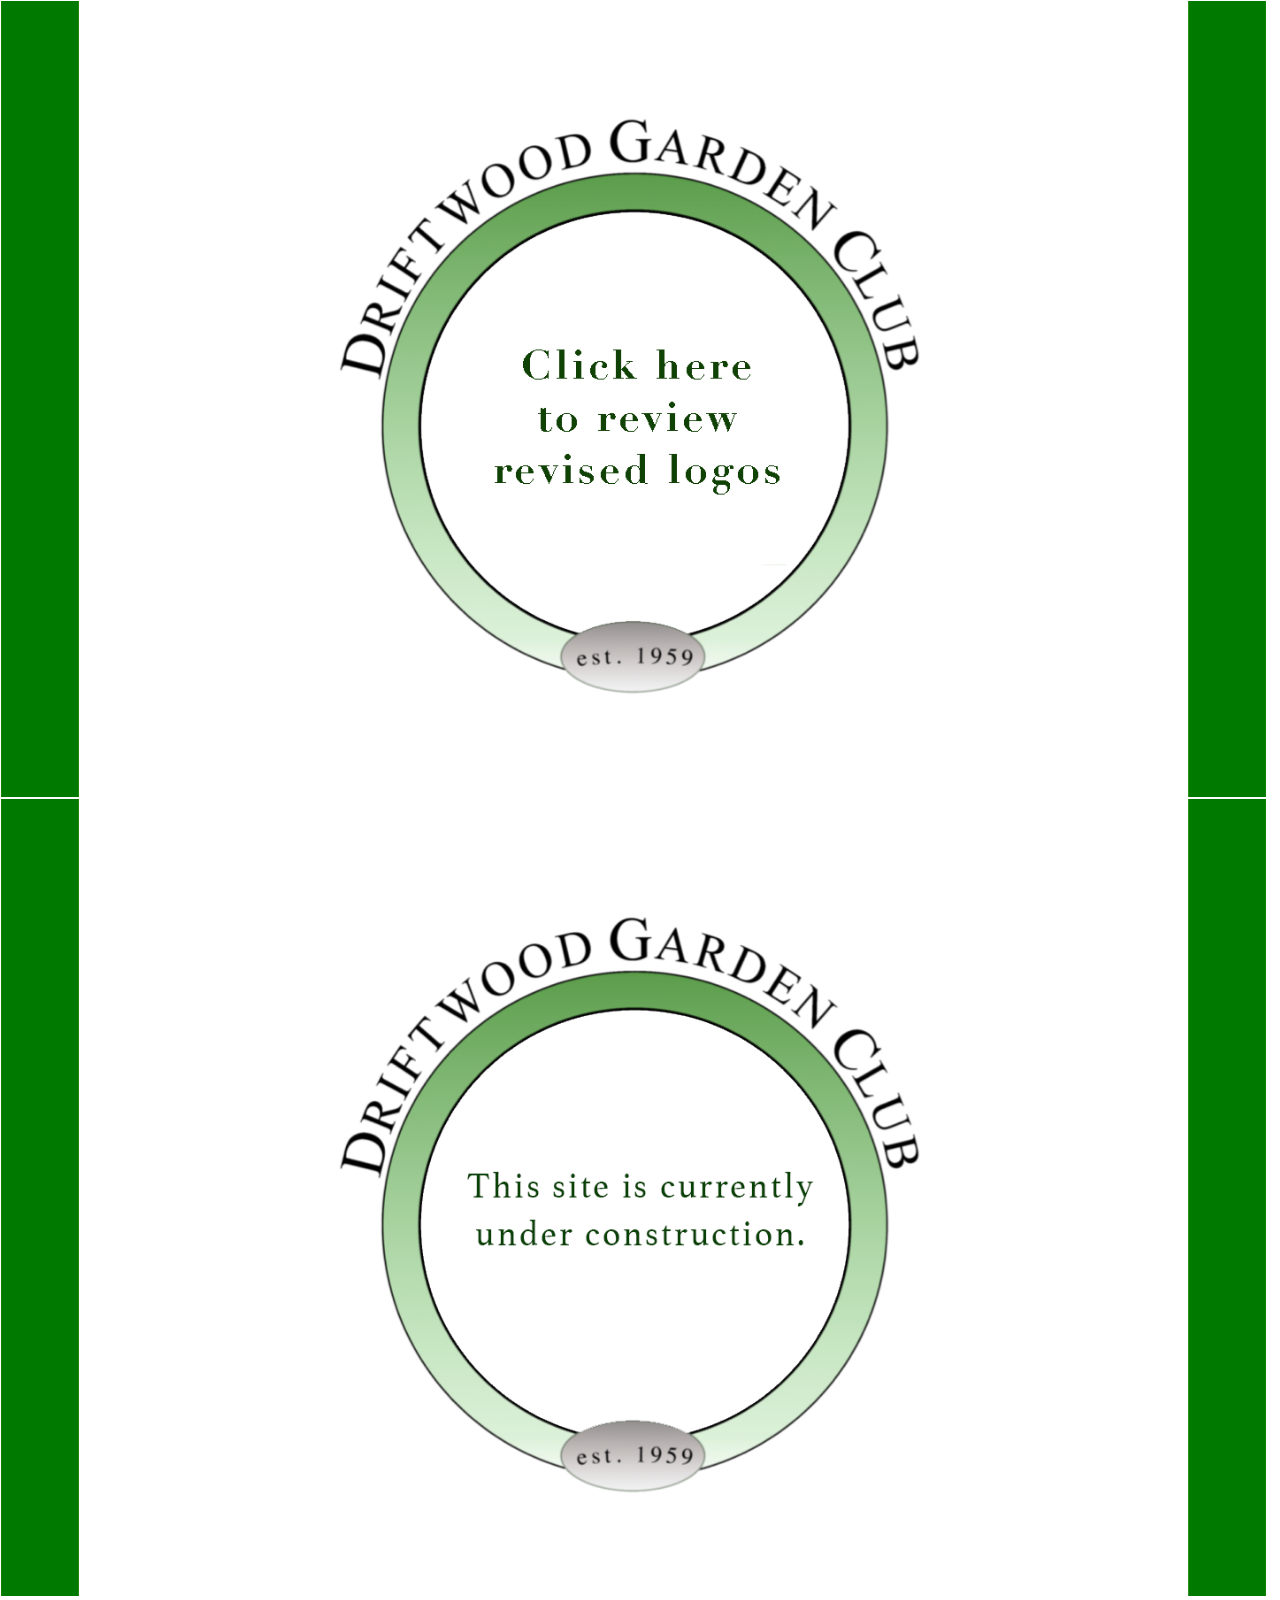
==== index.html @ 0391378d "updated index removed contact request in html tags - site down request" ====
<!doctype html>
<html lang="en">
  <head>

    <!-- Global site tag (gtag.js) - Google Analytics -->
<script async src="https://www.googletagmanager.com/gtag/js?id=G-PQ1KEWQZZH"></script>
<script>
  window.dataLayer = window.dataLayer || [];
  function gtag(){dataLayer.push(arguments);}
  gtag('js', new Date());

  gtag('config', 'G-PQ1KEWQZZH');
</script>
    <!-- Required meta tags -->
    <meta charset="utf-8">
    <meta name="viewport" content="width=device-width, initial-scale=1">
    

    <!-- Bootstrap CSS -->
    <link href="https://cdn.jsdelivr.net/npm/bootstrap@5.0.0-beta2/dist/css/bootstrap.min.css" rel="stylesheet" integrity="sha384-BmbxuPwQa2lc/FVzBcNJ7UAyJxM6wuqIj61tLrc4wSX0szH/Ev+nYRRuWlolflfl" crossorigin="anonymous">

    <link rel="preconnect" href="https://fonts.gstatic.com">
    <link href="https://fonts.googleapis.com/css2?family=Montserrat:wght@300;400;500;600&family=Raleway&display=swap" rel="stylesheet">
    <link href="css/index.css" rel="stylesheet" type="text/css">
    <title>Driftwood Garden Club Logo Examples</title>
  </head>




  <body>
    

 <!--leave this out
   <div><p>&nbsp;</p></div>
      <div class="jumbotron">
        <h1 class="display-4">&nbsp;&nbsp;&nbsp;&nbsp; &nbsp;DRIFTWOOD GARDEN CLUB LOGO DRAFTS</h1>  
      </div>
      <hr>
    -->


    <!-- leave this image out
      <div="justify-content-md-center"><p>&nbsp;</p></div>
     
        <img src="images/dgcheader.png" width="600px" alt="Driftwood Garden Club logo drafts">
      
      <hr>


<p>&nbsp;</p><p>&nbsp;</p>

    -->

      

<!--leave this section out
    <div class="container">
      <div class="row">
        <div class="col">
          &nbsp;
        </div>
        <div class="col-md-auto">
          
    <div class="col">
      <div class="card" style="width:40rem;">
        <img src="images/mobiledtcurrent03032021.png" class="card-img-top" alt="image copyright 2021 contact Lee Collins for image use">
        <div class="card-body">
          <h5 class="card-title">Research</h5>
          <p class="card-text">Research for my portfolio began with a 120-day action plan, creating a moodboard, 
            updating my resum&eacute;, a personal style guide followed by creating home resume desktop page.
          </p>
          
        </div>
      </div>
    </div>
        </div>
        <div class="col">
          &nbsp;
        </div>
      </div>
    </div>
  -->


  <!--leave this section out for time being
  <div class="classcomments4">
    Click on the logo to which you would like to email changes.
    <p>If you have other requests, <a href="mailto:DriftwoodGClogo@outlook.com">Click Here</a> to email your suggestions.
      </p>
  </div>
-->


<!-- leave these spaces out
<p>&NonBreakingSpace;</p>
<p>&NonBreakingSpace;</p>
-->

<!--replacing this with pdf below
<table valign=”center” width="90%"> 
  <tr>
  <td width="20%">&nbsp;</td> <td>&nbsp;&nbsp;&nbsp;&nbsp;&nbsp;&nbsp;</td> <td>
    <a href="mailto:DriftwoodGClogo@outlook.com ?subject=DGC SITE DOWN - request">
     
<img src="images/UnderConstruction.png" class="card-img-top" alt="Driftwood Garden Club">
  </a>
<p>&nbsp;</p>
  </td>
  
  <td>&nbsp;&nbsp;&nbsp;&nbsp;;</td>
  

  </tr>
  </table>
-->


<table valign=”center” width="99%"> 
  <tr>
  <td>
  
     
      <img src="images/dg-uc2.png" class="card-img-top" alt="Driftwood Garden Club logo drafts">
      

  </td>
  </tr>
  </table>



  <table valign=”center” width="99%"> 
    <tr>
    <td>

       
        <img src="images/dg-uc05042022.png" class="card-img-top" alt="Driftwood Garden Club logo drafts">
      
  
    </td>
    </tr>
    </table>
  
   
  
  
  
    <p></p>
   

  


  <p></p>
 

 


  

<!--leave this out
<div class="classcomments1">
This concludes the case study for Lee Collins
</div>
-->





  </body>

  <script src="https://cdn.jsdelivr.net/npm/@popperjs/core@2.6.0/dist/umd/popper.min.js" integrity="sha384-KsvD1yqQ1/1+IA7gi3P0tyJcT3vR+NdBTt13hSJ2lnve8agRGXTTyNaBYmCR/Nwi" crossorigin="anonymous"></script>
  <script src="https://cdn.jsdelivr.net/npm/bootstrap@5.0.0-beta2/dist/js/bootstrap.min.js" integrity="sha384-nsg8ua9HAw1y0W1btsyWgBklPnCUAFLuTMS2G72MMONqmOymq585AcH49TLBQObG" crossorigin="anonymous"></script>
  
</html>
---- css/index.css ----
body {
  /* background-image:url(../images/lcbackground.jpg);
  background-repeat:no-repeat;
  */
  
    font-family: 'Belleza-Regular', sans-serif;
}



.header {
  background-image:url(../images/silhouttelc2.png);
  background-repeat:no-repeat;
  height:100px;
  margin: 0;
  background-size: cover;
  z-index: 10;
  opacity: 0;
  }
  

h1 {
    font-family: 'Vogue', sans-serif;

   }



h2 {
  font-family:'Belleza-Regular', sans-serif; 
  font-size: 22px;
  font-weight: 200;
  text-align: left;

 }

   h3 {
    font-family:'Belleza-Regular', sans-serif; 
    font-size: 20px;
    font-weight: 200;
    text-align: left;

   }

   h4 {
    font-family:'Belleza-Regular', sans-serif; 
    font-size: 16px;
    font-weight: regular;
    text-align: left;

   }

   h6 {
    font-family:'Belleza-Regular', sans-serif; 
    font-size: 22px;
    font-weight: 200;
    text-align: center;
  
   }

   .flex-container {
    flex-direction: column;
  }   
  
  .navigation {
    font-family:'Belleza-Regular', sans-serif; 
    height: 100px;
    display: flex;
    align-items: center;
    margin-left: auto;
    border-bottom: thin solid #292727;
    justify-content: flex-end;
    background-image:url(.../images/silhouttelc2.png);
    background-repeat:no-repeat;
    
   }

  
.navigation a{

  padding-right: 20px;
  font-family:'Belleza-Regular', sans-serif; 
  font-size: 16px;
  text-decoration: none;
  color: #7B7B80;
}




.contact1 {
  font-family:'Belleza-Regular', sans-serif; 
  height: 50px;
  align-items: left;
  margin-left: auto;
  
 }


.contact1 a{

padding-right: 20px;
font-family:'Belleza-Regular', sans-serif; 
font-size: 16px;
text-decoration: none;
color: #7B7B80;
}


 

   .myName {
    font-family: 'Vogue', serif;
    font-weight: 300;
    font-size:xx-large;
    text-align: left;
   }


  
  
   /* Write your selector for .separator below */
   .seperator {
       width: 1100px;
   }
  
   /*below this is inserting a new css style guide*/

   nav {
    background-image:url(.../images/chheader100.png);
    background-repeat:no-repeat;
  }
   /* target the class of inline-block below */
  .inline-block {
      display: inline-block;
      font-family: 'montserrat', arial, sans-serif;
      padding: 30px;
      
    /* per holly video another way of typing in
    the padding space in the long version would
    be the example of padding below. The above
    version says ok you want to apply this padding
    all the way around of this container.
    Padding is on the Inside
    Margin is on the outside */
    /* padding-top: 15px;
    padding-right: 15px;
    padding-bottom: 15px;
    padding-left: 15px;
    text-decoration: none;
    */
  }
  
    /* target the class of bottomnav below */
    .bottomnav {
      font-family:'Belleza-Regular', sans-serif; 
      font-size: 18px;
      font-weight: 200;
        text-align: center;
        
        display: flexbox;
        margin-top: 300px;
        margin-left: auto;
        margin-right: auto;
        text-justify:auto; 
       
        text-decoration: none;
        color: #7B7B80;



      /* per holly video another way of typing in
      the padding space in the long version would
      be the example of padding below. The above
      version says ok you want to apply this padding
      all the way around of this container.
      Padding is on the Inside
      Margin is on the outside 
      padding-top: 200px;
      padding-right: 15px;
      padding-bottom: 15px;
      padding-left: 15px;
      text-decoration: none; */
    }
    section {
      display: grid;
      justify-content: center;
      align-content: center;
      width: 90%;
      margin-left: 20%;
      padding-block: 30px;
    }

    /* this is for the text in the body of home page */
    .container3 {
      /* display: flex; */
      /* or inline-flex */
      /* justify-content: space-between; */
      justify-content:center;
      align-items: flex;
      width: 97%;
      flex-direction: row;

    }


    .containermyname {

      justify-content: space-between;
      align-items: flex;
      width: 85%;
      flex-direction: row;
    }



    /* this is for the top navigation */
    .container2 {
      display: flexbox;
      /* justify-content: space-between;
      flex-direction: column;
      align-items: center; */
    }

    .item {
      height: 50px;
      /* flex-grow: 1; */
      flex: flex-grow;
      display: flex;
      align-items: center;
      margin-left: auto;
      margin-right: auto;
    

    }

    .item2 {
      flex-grow: 2;
      font-family:'Belleza-Regular', sans-serif; 
      font-size: 18px;
      color: #555557;
      font-weight: 200;
      text-align: left;
    }


    .break {
      flex-basis: 5%;
    }

    .line {
      border-bottom: thin solid #292727;
    }

    .bottomnav a{

      padding-right: 20px;
      padding-left: 20px;
      text-decoration: none;
      color: #7B7B80;
   }
   
   /* target the class of .left below */
  .left{
    height: 500px;
    float: left;
    width: 30%;
    /* background-color: lightblue; */
    text-align: center;
  }
  /* target the class of .right below */
  .right{
    height: 200px;
    float:right;
    width: 200px;
    padding-right: 30px;
  }



  .classcomments1 {
    justify-content: right;
    align-content: right;
    width: 75%;
    padding-block: 10px;
    font-family: 'Belleza-Regular';
    font-size: 14px;
    color:crimson;
  }

  .classcomments2 {
    justify-content: left;
    align-content: left;
    width: 75%;
    padding-block: 30px;
    font-family: 'Belleza-Regular';
    font-size: 14px;
    color:crimson;
    margin-left:3%;
  }

  .classcomments3 {
    justify-content: center;
    align-content: center;
    width: 75%;
    margin-left: 23%;
    padding-block: 30px;
    font-family: 'Belleza-Regular';
    font-size: 14px;
    color:crimson;
  }



  .classcomments4{
    justify-content: center;
    align-content: center;
    width: 90%;
    margin-left: 2%;
    margin-right: 2%;
    padding-block: 30px;
    font-family: 'Belleza-Regular';
    font-size: 22px;
    color:#312e2e;
  }


  .paraedit {
    align-content: left;
    width: 30%;
    font-family: 'Belleza-Regular';
    font-size: 16px;
    color: #23252C;

  }


  @font-face {
    font-family: 'Belleza-Regular';
    src: url(../fonts/Belleza-Regular.ttf) format('truetype');
  }

  @font-face {
    font-family: 'Vogue';
    src: url(../fonts/Vogue.ttf) format('truetype');
  }
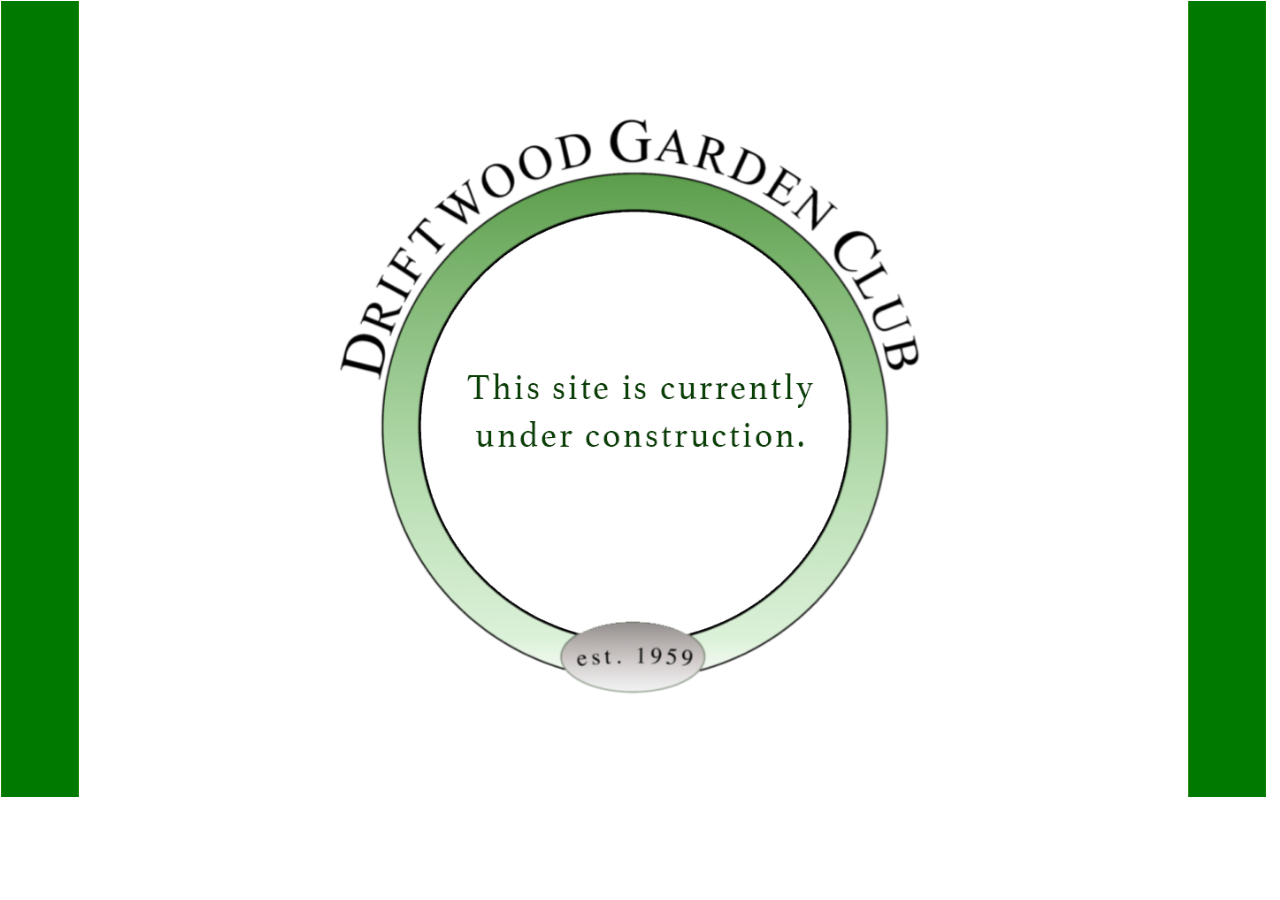
==== commit 687ca492: "updated index removed image file referrencing out to previous logos" ====
--- a/index.html
+++ b/index.html
@@ -115,7 +115,7 @@
   </table>
 -->
 
-
+<!--leave out until reviewing finals
 <table valign=”center” width="99%"> 
   <tr>
   <td>
@@ -127,7 +127,7 @@
   </td>
   </tr>
   </table>
-
+-->
 
 
   <table valign=”center” width="99%"> 
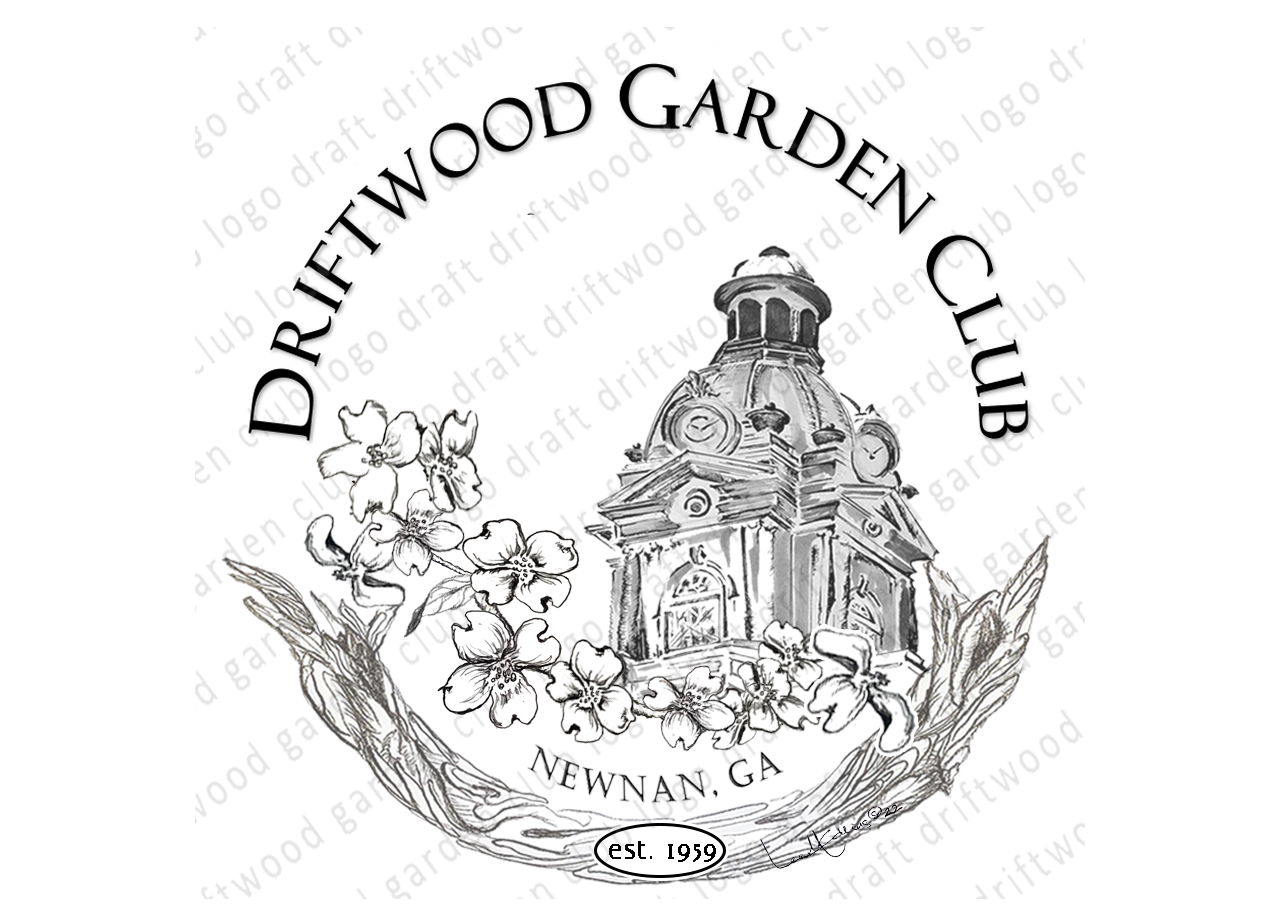
==== commit 572b966f: "updated index and old index updated index and old index" ====
--- a/index.html
+++ b/index.html
@@ -115,41 +115,110 @@
   </table>
 -->
 
-<!--leave out until reviewing finals
-<table valign=”center” width="99%"> 
+<table align="center" valign="center"> 
+  <tr><td>&nbsp; &nbsp; &nbsp;</td></tr>
   <tr>
   <td>
   
      
-      <img src="images/dg-uc2.png" class="card-img-top" alt="Driftwood Garden Club logo drafts">
+      <img src="images/Final09132022.png" class="card-img-top" alt="Driftwood Garden Club logo drafts">
       
 
   </td>
   </tr>
   </table>
--->
-
-
+
+
+<!--leave this image out
+  <table align="center" valign="center"> 
+    <tr><td>&nbsp; &nbsp; &nbsp;</td></tr>
+    <tr>
+    <td>
+    
+       
+        <img src="images/Final4.png" class="card-img-top" alt="Driftwood Garden Club logo drafts">
+        
+  
+    </td>
+    </tr>
+    </table>
+
+    <table align="center" valign="center"> 
+      <tr><td>&nbsp; &nbsp; &nbsp;</td></tr>
+      <tr>
+      <td>
+      
+         
+          <img src="images/Final083022No1.png" class="card-img-top" alt="Driftwood Garden Club logo drafts">
+          
+    
+      </td>
+      </tr>
+      </table>
+
+    -->
+
+    <!--Leave this table out
+
+      <table align="center" valign="center"> 
+        <tr><td>&nbsp; &nbsp; &nbsp;</td></tr>
+        <tr>
+        <td>
+        
+           
+            <img src="images/Final083022No2.png" class="card-img-top" alt="Driftwood Garden Club logo drafts">
+            
+      
+        </td>
+        </tr>
+        </table>
+
+      -->
+
+  <P>
+  </P>
+
+  <!-- leave the floral logo out
+  <table align="center" valign="center"> 
+    <tr><td>&nbsp; &nbsp; &nbsp;</td></tr>
+    <tr>
+    <td>
+    
+       
+        <img src="images/FinalFlowers.png" class="card-img-top" alt="Driftwood Garden Club logo drafts">
+        
+  
+    </td>
+    </tr>
+    </table>
+
+  -->
+<!-- leave this out for final under construction  page
   <table valign=”center” width="99%"> 
     <tr>
     <td>
-
+      <a href="05032022review.html">
        
-        <img src="images/dg-uc05042022.png" class="card-img-top" alt="Driftwood Garden Club logo drafts">
-      
+        <img src="images/hollymitchell.png" class="card-img-top" alt="Driftwood Garden Club logo drafts">
+          </a>
   
     </td>
     </tr>
     </table>
-  
-   
-  
-  
-  
-    <p></p>
-   
-
-  
+  -->
+  
+
+    
+    
+    </div>
+ 
+
+
+
+  </table>
+
+ 
+
 
 
   <p></p>
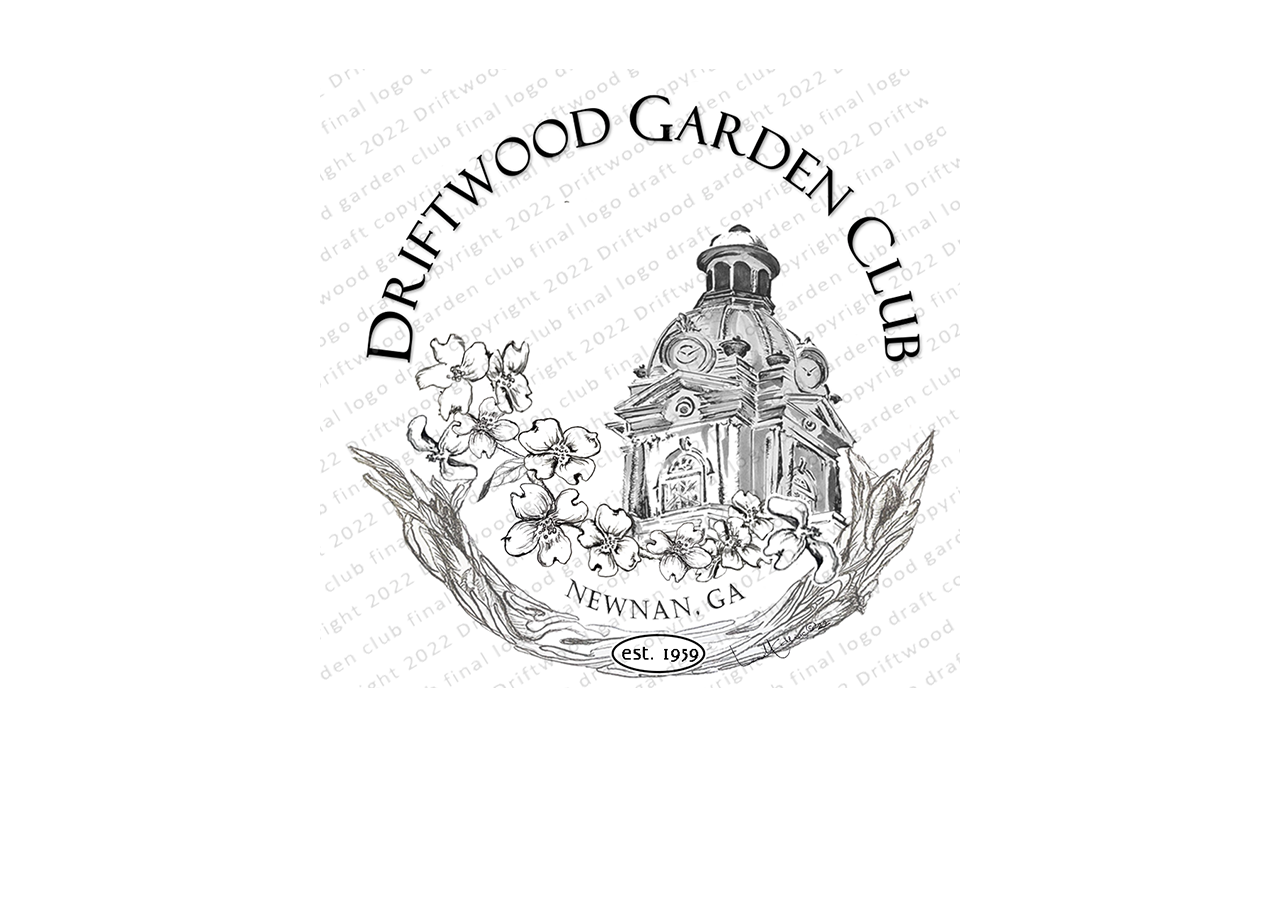
==== commit 1bb6e5d7: "added new logo image and updated index" ====
--- a/index.html
+++ b/index.html
@@ -117,11 +117,14 @@
 
 <table align="center" valign="center"> 
   <tr><td>&nbsp; &nbsp; &nbsp;</td></tr>
+  <tr><td>&nbsp; &nbsp;
+    <p></p>
+  </td></tr>
   <tr>
   <td>
   
      
-      <img src="images/Final09132022.png" class="card-img-top" alt="Driftwood Garden Club logo drafts">
+      <img src="images/Final09132022No3.png" class="card-img-top" alt="Driftwood Garden Club logo drafts">
       
 
   </td>
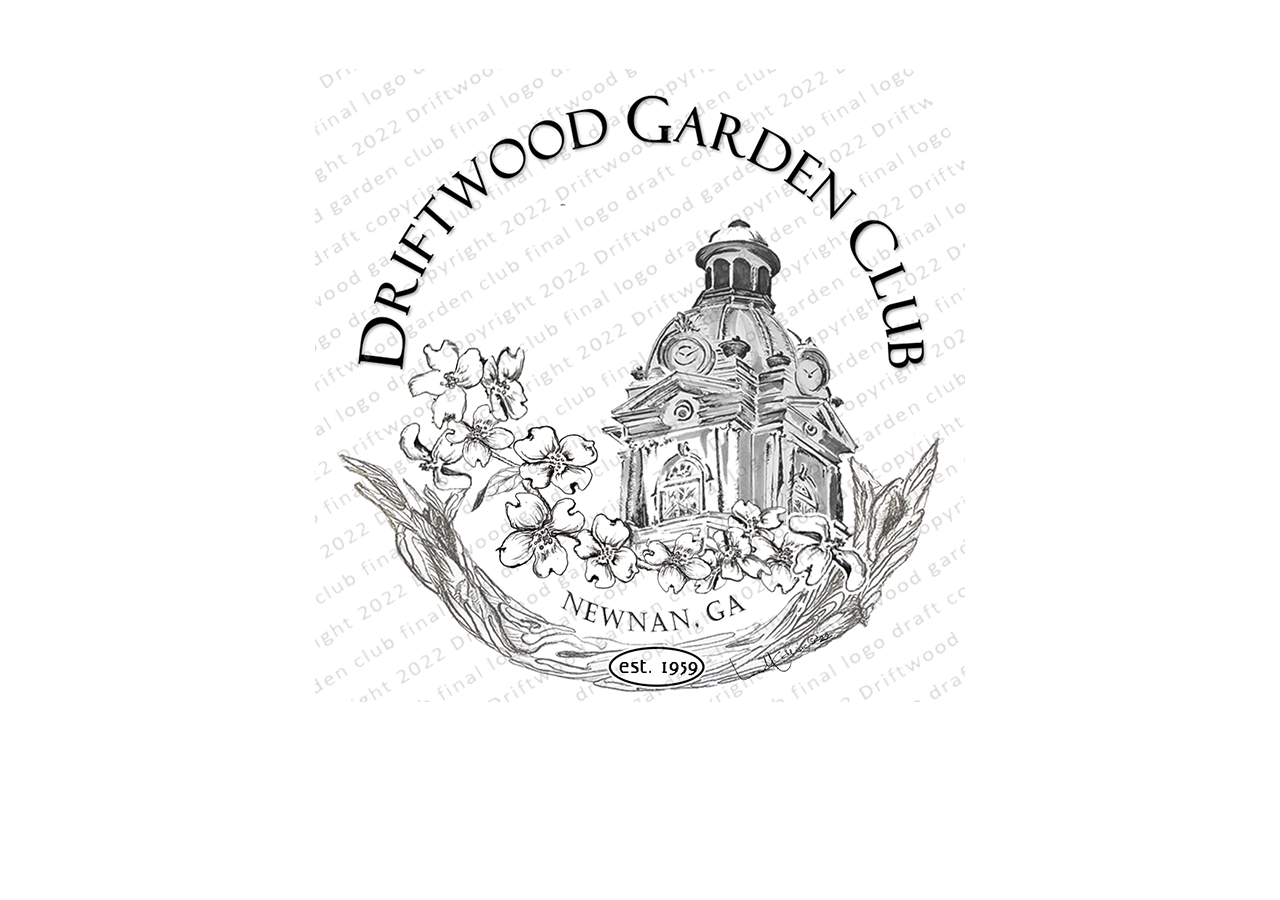
==== commit d70c5962: "adjusted logo and updated index to reflect adjusted and saved new logo image and updated index to re" ====
--- a/index.html
+++ b/index.html
@@ -124,7 +124,7 @@
   <td>
   
      
-      <img src="images/Final09132022No3.png" class="card-img-top" alt="Driftwood Garden Club logo drafts">
+      <img src="images/Final09142022.png" class="card-img-top" alt="Driftwood Garden Club logo drafts">
       
 
   </td>
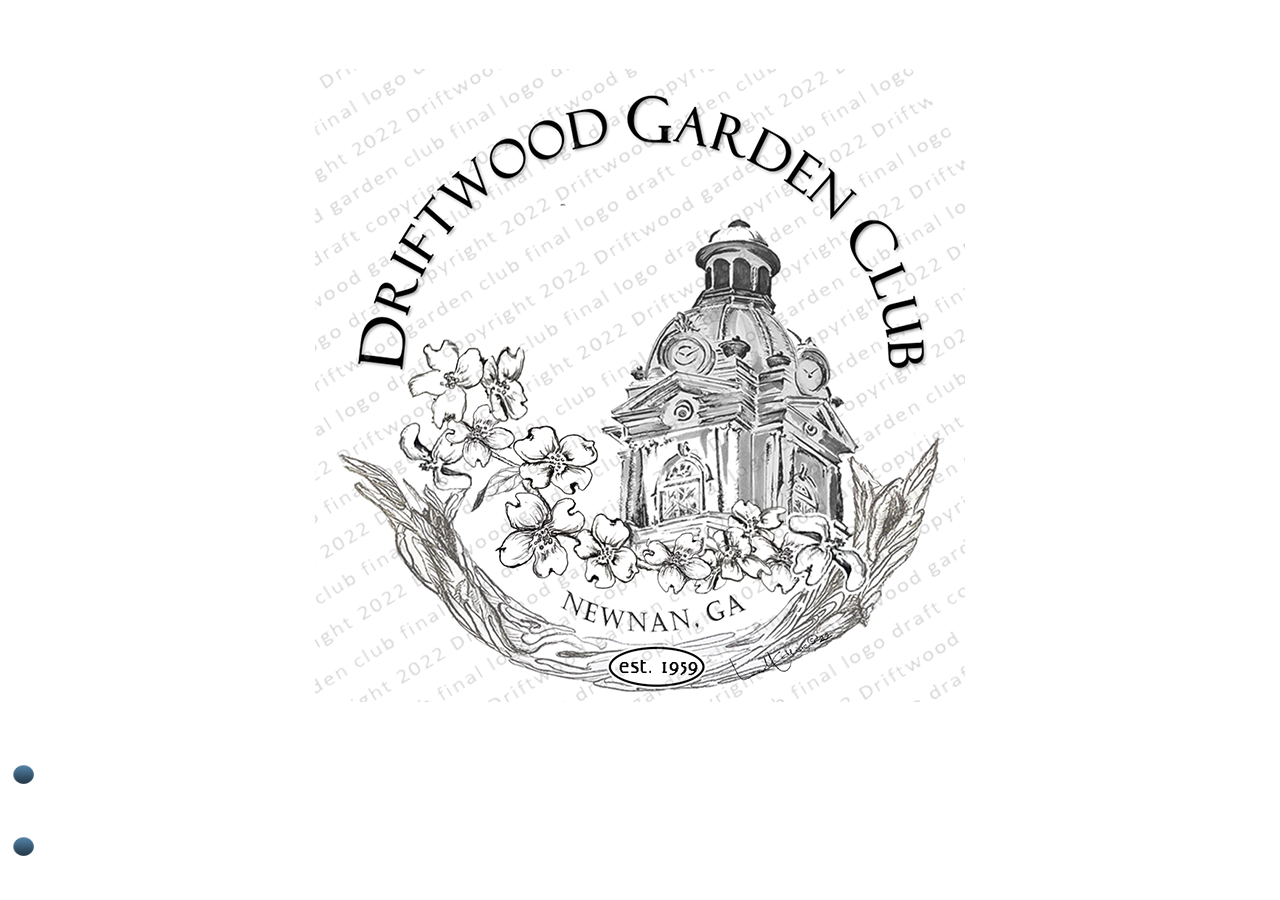
==== commit 59f5ce1e: "updated index updated index to have links to two previously reviewed sites from march and august" ====
--- a/index.html
+++ b/index.html
@@ -209,7 +209,38 @@
     </tr>
     </table>
   -->
-  
+
+
+  <p>&nbsp;</p>
+
+
+  
+
+
+  <table valign=”center” width="99%"> 
+    <tr>
+    <td>
+      <a href="05032022review.html">
+       
+        <img src="images/hollymitchell.png" class="card-img-top" alt="Driftwood Garden Club logo drafts">
+          </a>
+  
+    </td>
+    </tr>
+    </table>
+
+<p>&nbsp;</p>
+<table valign=”center” width="99%"> 
+  <tr>
+  <td>
+    <a href="index03262022.html">
+     
+      <img src="images/hollymitchell.png" class="card-img-top" alt="Driftwood Garden Club logo drafts">
+        </a>
+
+  </td>
+  </tr>
+  </table>
 
     
     
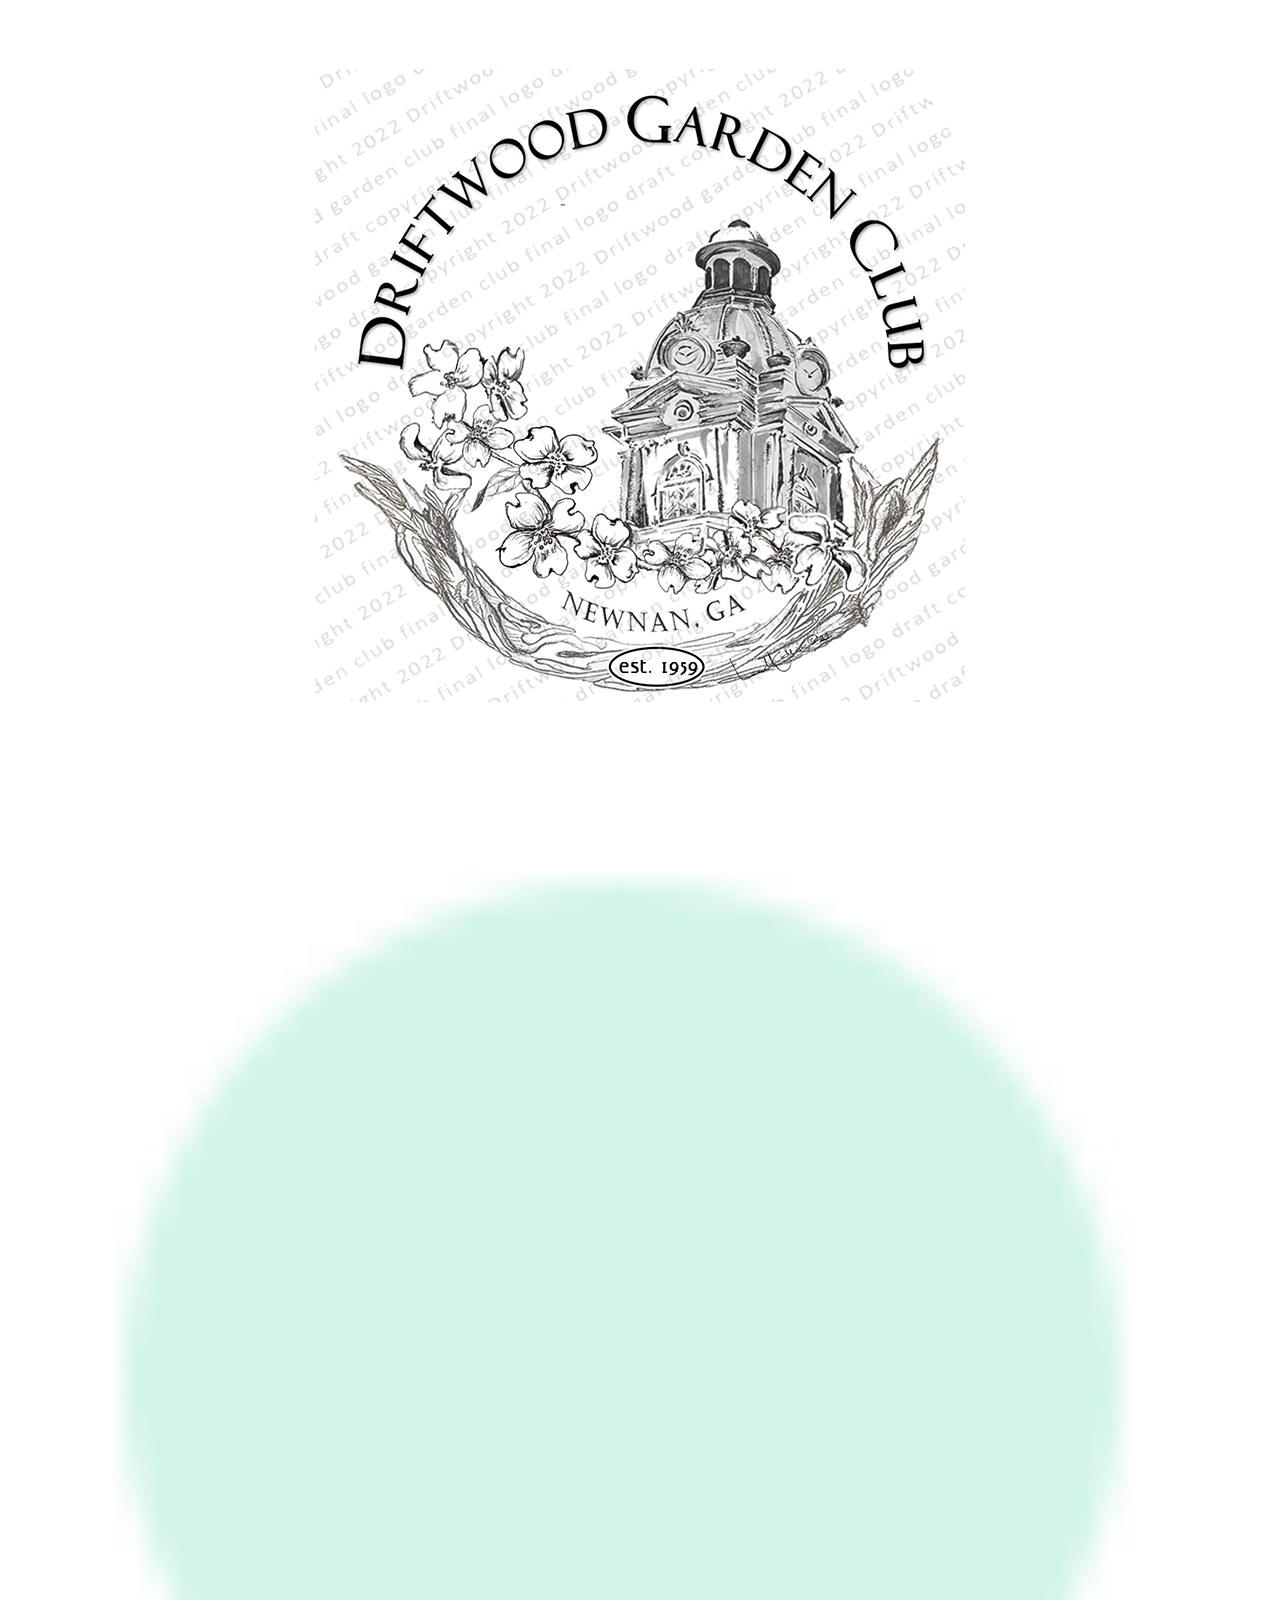
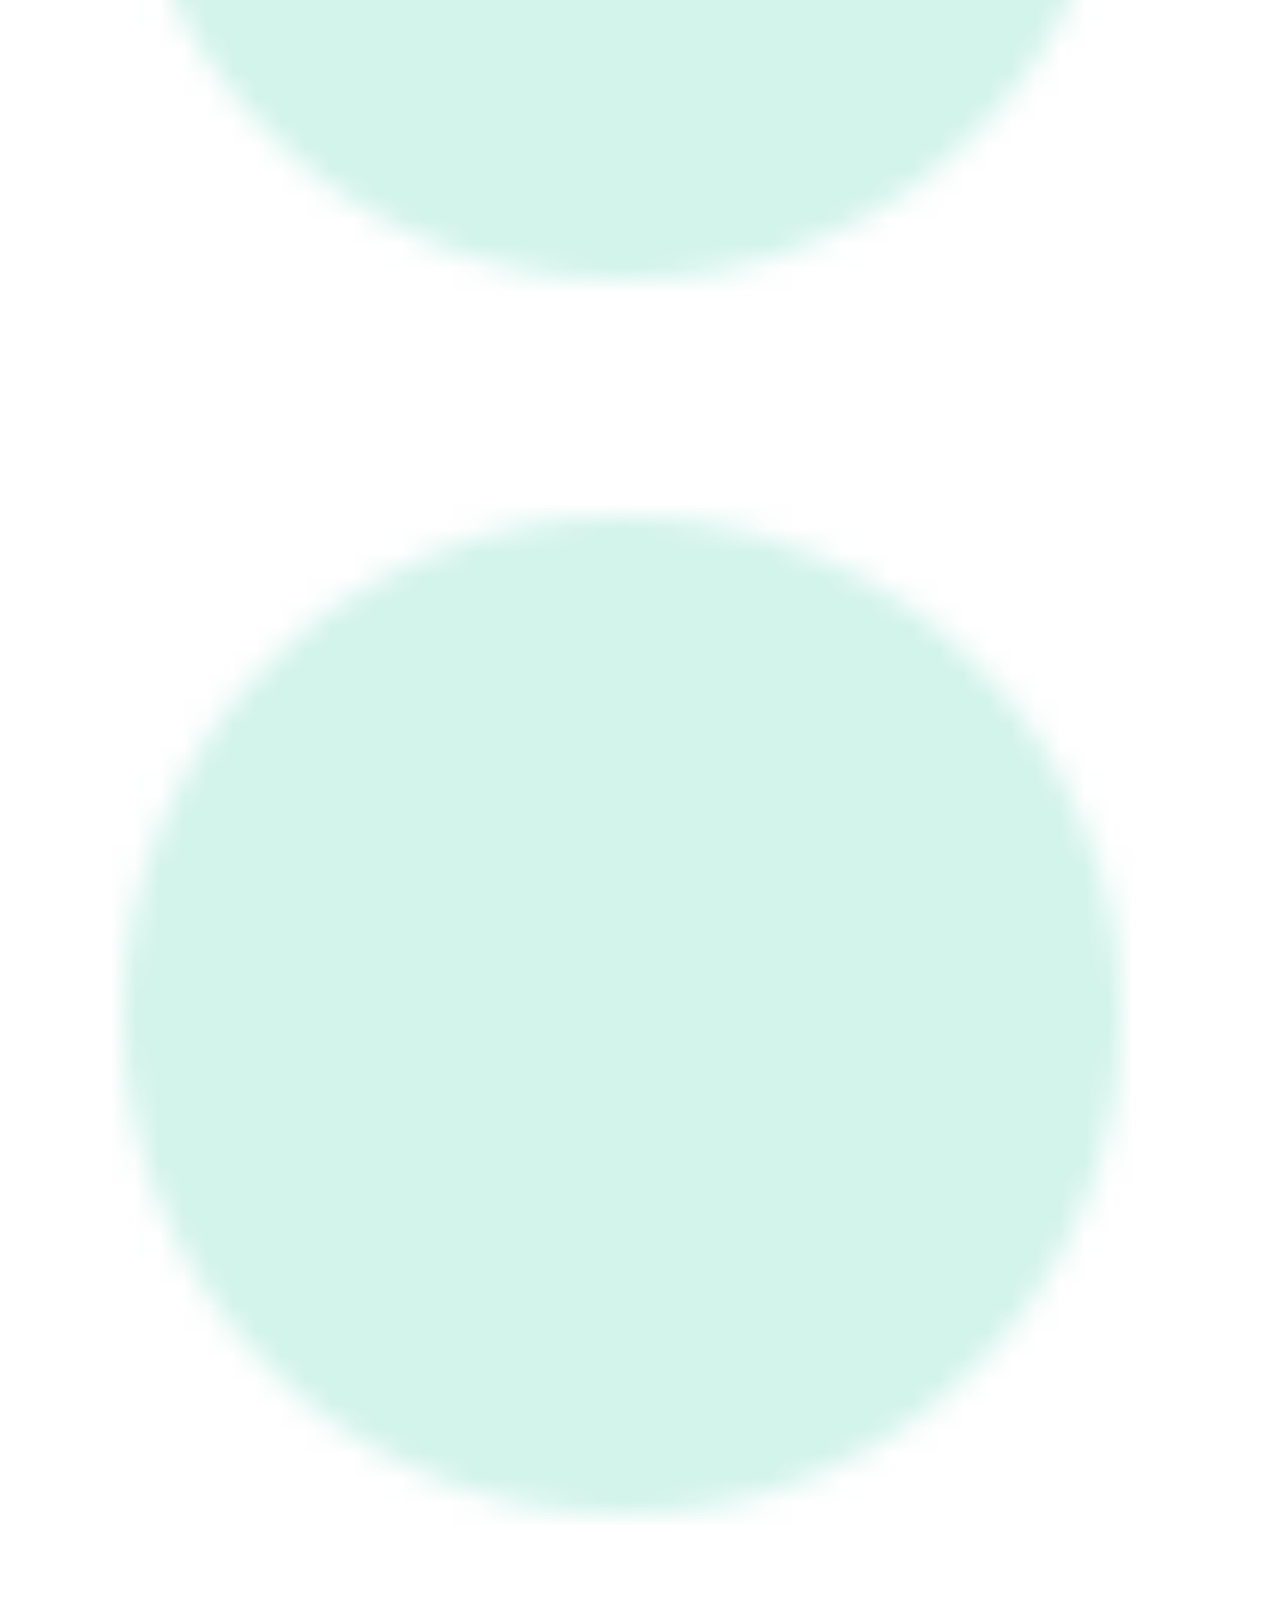
==== commit 2eb8e46c: "added new image updated index added new dot reference image and updated index file" ====
--- a/index.html
+++ b/index.html
@@ -222,7 +222,7 @@
     <td>
       <a href="05032022review.html">
        
-        <img src="images/hollymitchell.png" class="card-img-top" alt="Driftwood Garden Club logo drafts">
+        <img src="images/dotref.png" class="card-img-top" alt="Driftwood Garden Club logo drafts">
           </a>
   
     </td>
@@ -235,7 +235,7 @@
   <td>
     <a href="index03262022.html">
      
-      <img src="images/hollymitchell.png" class="card-img-top" alt="Driftwood Garden Club logo drafts">
+      <img src="images/dotref.png" class="card-img-top" alt="Driftwood Garden Club logo drafts">
         </a>
 
   </td>
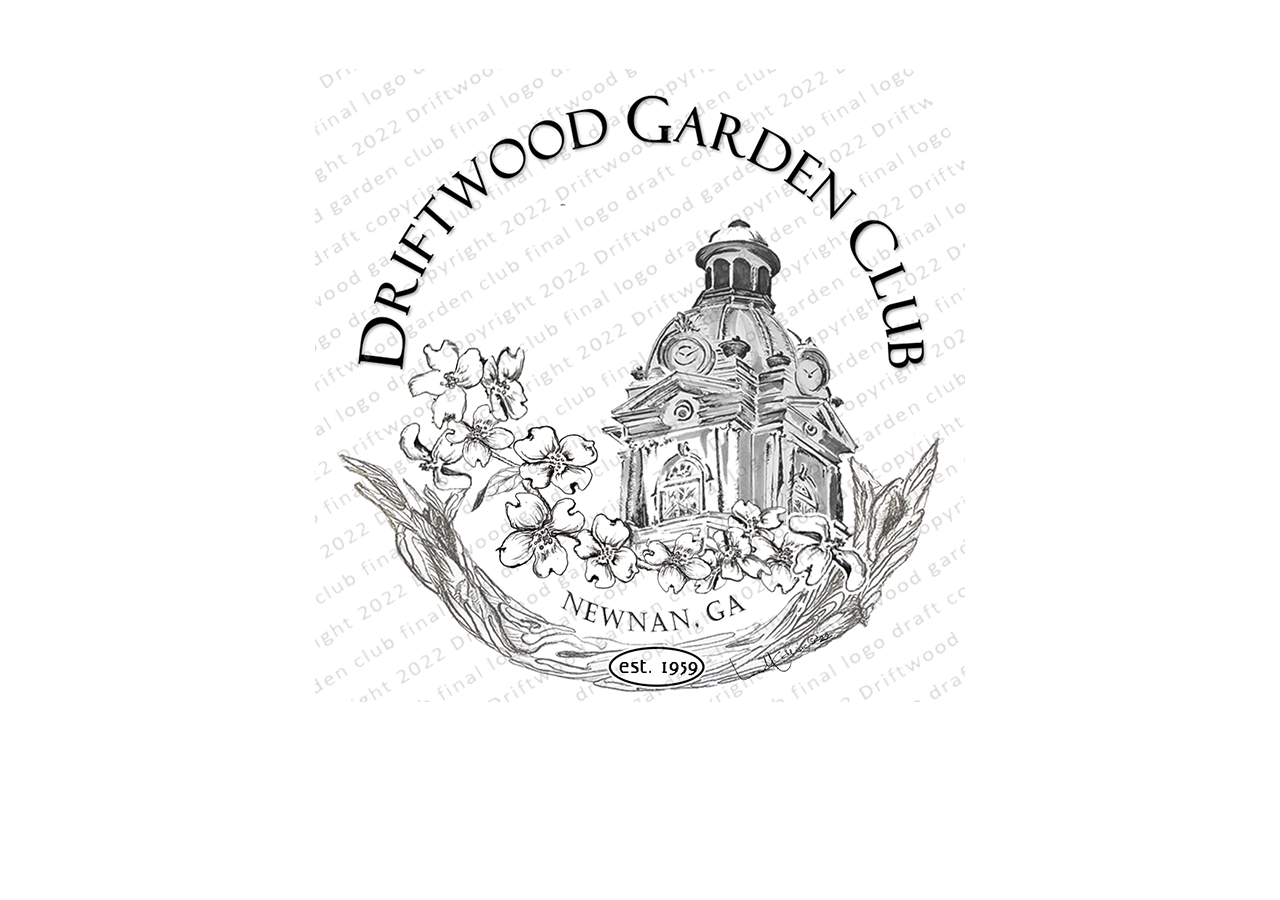
==== commit 23667f84: "updated index updated index" ====
--- a/index.html
+++ b/index.html
@@ -215,14 +215,14 @@
 
 
   
-
+<!--
 
   <table valign=”center” width="99%"> 
     <tr>
     <td>
       <a href="05032022review.html">
        
-        <img src="images/dotref.png" class="card-img-top" alt="Driftwood Garden Club logo drafts">
+        <img src="images/dotref.png" alt="Driftwood Garden Club logo drafts">
           </a>
   
     </td>
@@ -235,14 +235,14 @@
   <td>
     <a href="index03262022.html">
      
-      <img src="images/dotref.png" class="card-img-top" alt="Driftwood Garden Club logo drafts">
+      <img src="images/dotref.png" alt="Driftwood Garden Club logo drafts">
         </a>
 
   </td>
   </tr>
   </table>
 
-    
+-->  
     
     </div>
  
